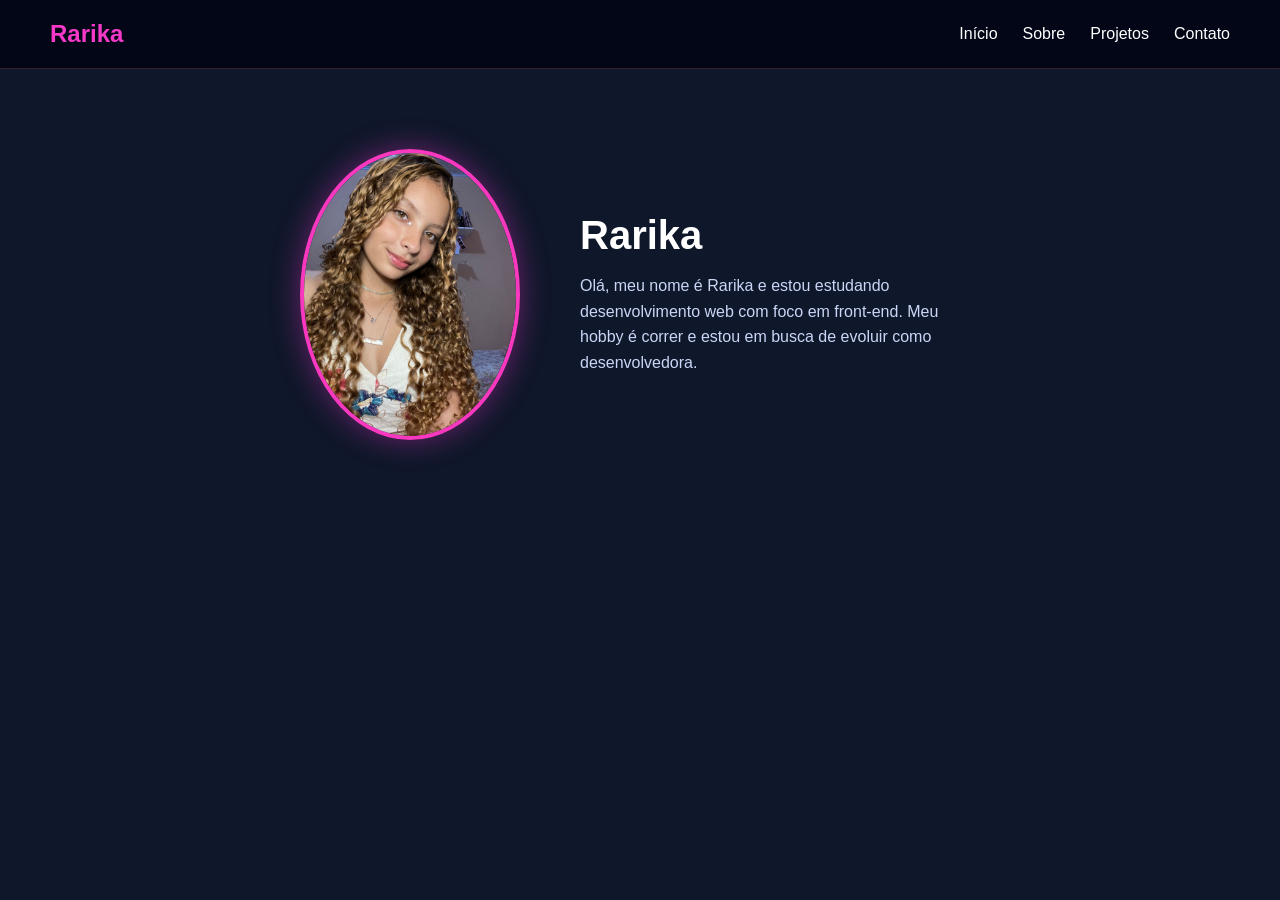
==== index.html @ e871b8e8 "meu site" ====
<!DOCTYPE html>
<html lang="pt-br">
<head>
    <meta charset="UTF-8">
    <title>Portfólio - Rarika</title>
    <link rel="stylesheet" href="style.css">
</head>
<body>

<header>
    <nav class="menu">
        <h2>Rarika</h2>
        <ul>
            <li><a href="index.html">Início</a></li>
            <li><a href="sobre.html">Sobre</a></li>
            <li><a href="projetos.html">Projetos</a></li>
            <li><a href="contato.html">Contato</a></li>
        </ul>
    </nav>
</header>

<section class="home">
    <img src="img/IMG_0130.jpeg" alt="">
    <div>
        <h1>Rarika</h1>
        <p>Olá, meu nome é Rarika e estou estudando desenvolvimento web com foco em front-end. Meu hobby é correr e estou em busca de evoluir como desenvolvedora.</p>
    </div>
</section>

</body>
</html>
---- style.css ----
/* RESET */
* {
    margin: 0;
    padding: 0;
    box-sizing: border-box;
}

/* BODY */
body {
    font-family: 'Segoe UI', sans-serif;
    background: #0f172a;
    color: #fff;
}

/* MENU */
.menu {
    display: flex;
    justify-content: space-between;
    align-items: center;
    padding: 20px 50px;
    background: #020617;
    border-bottom: 1px solid #3b1e31;
}

.menu h2 {
    color: #f838c8;
}

.menu ul {
    display: flex;
    gap: 25px;
    list-style: none;
}

.menu a {
    text-decoration: none;
    color: #fff;
    transition: 0.3s;
}

.menu a:hover {
    color: #f838c8;
}

/* HOME */
.home {
    display: flex;
    justify-content: center;
    align-items: center;
    gap: 60px;
    padding: 80px;
    flex-wrap: wrap;
}

.home img {
    width: 220px;
    border-radius: 50%;
    border: 4px solid #f838bf;
    box-shadow: 0 0 30px rgba(248, 56, 207, 0.4);
}

.home h1 {
    font-size: 40px;
    margin-bottom: 15px;
}

.home p {
    max-width: 400px;
    line-height: 1.6;
    color: #cbd5f5;
}

/* SOBRE */
.sobre {
    padding: 60px;
    max-width: 800px;
    margin: auto;
}

.sobre h1 {
    margin-bottom: 20px;
    color: #f838b8;
}

.sobre h2 {
    margin-top: 25px;
    color: #fc7db8;
}

/* PROJETOS */
.projetos {
    padding: 60px;
    text-align: center;
}

.projetos h1 {
    margin-bottom: 40px;
    color: #f83882;
}

.cards {
    display: flex;
    gap: 25px;
    justify-content: center;
    flex-wrap: wrap;
}

.card {
    background: #020617;
    padding: 25px;
    border-radius: 15px;
    width: 250px;
    transition: 0.3s;
    border: 1px solid #3b1e2a;
}

.card:hover {
    transform: translateY(-10px);
    box-shadow: 0 10px 30px rgba(248, 56, 136, 0.2);
}

.card h3 {
    margin-bottom: 10px;
    color: #f83892;
}

.card p {
    color: #f5cbdb;
}

/* CONTATO */
.contato {
    padding: 60px;
    text-align: center;
}

.contato h1 {
    margin-bottom: 20px;
    color: #f838a2;
}

.contato p {
    margin: 10px 0;
}

/* FORM */
form {
    margin-top: 20px;
    display: flex;
    flex-direction: column;
    gap: 15px;
    align-items: center;
}

input, textarea {
    width: 300px;
    padding: 12px;
    border-radius: 8px;
    border: none;
    outline: none;
}

textarea {
    height: 100px;
}

button {
    background: #f838ae;
    color: #020617;
    padding: 12px 20px;
    border: none;
    border-radius: 8px;
    cursor: pointer;
    transition: 0.3s;
}

button:hover {
    background: #e90e69;
}

/* RESPONSIVO */
@media(max-width: 768px) {
    .home {
        flex-direction: column;
        text-align: center;
    }

    .menu {
        flex-direction: column;
        gap: 10px;
    }
}
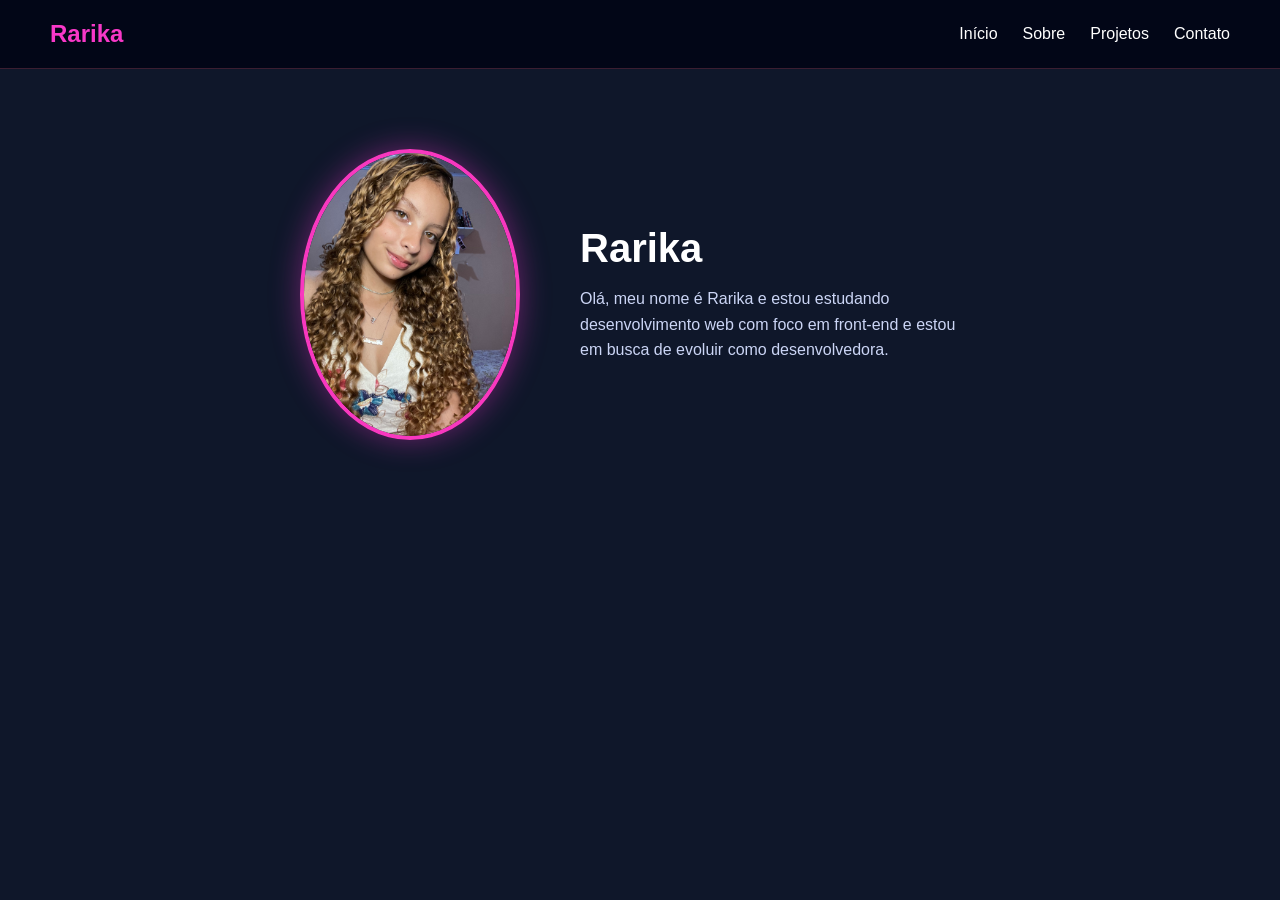
==== commit 2bc2adb2: "meu site" ====
--- a/index.html
+++ b/index.html
@@ -3,7 +3,7 @@
 <head>
     <meta charset="UTF-8">
     <title>Portfólio - Rarika</title>
-    <link rel="stylesheet" href="style.css">
+    <link rel="stylesheet" href="css/style.css">
 </head>
 <body>
 
@@ -23,7 +23,7 @@
     <img src="img/IMG_0130.jpeg" alt="">
     <div>
         <h1>Rarika</h1>
-        <p>Olá, meu nome é Rarika e estou estudando desenvolvimento web com foco em front-end. Meu hobby é correr e estou em busca de evoluir como desenvolvedora.</p>
+        <p>Olá, meu nome é Rarika e estou estudando desenvolvimento web com foco em front-end e estou em busca de evoluir como desenvolvedora.</p>
     </div>
 </section>
 
--- a/css/style.css
+++ b/css/style.css
@@ -0,0 +1,192 @@
+/* RESET */
+* {
+    margin: 0;
+    padding: 0;
+    box-sizing: border-box;
+}
+
+/* BODY */
+body {
+    font-family: 'Segoe UI', sans-serif;
+    background: #0f172a;
+    color: #fff;
+}
+
+/* MENU */
+.menu {
+    display: flex;
+    justify-content: space-between;
+    align-items: center;
+    padding: 20px 50px;
+    background: #020617;
+    border-bottom: 1px solid #3b1e31;
+}
+
+.menu h2 {
+    color: #f838c8;
+}
+
+.menu ul {
+    display: flex;
+    gap: 25px;
+    list-style: none;
+}
+
+.menu a {
+    text-decoration: none;
+    color: #fff;
+    transition: 0.3s;
+}
+
+.menu a:hover {
+    color: #f838c8;
+}
+
+/* HOME */
+.home {
+    display: flex;
+    justify-content: center;
+    align-items: center;
+    gap: 60px;
+    padding: 80px;
+    flex-wrap: wrap;
+}
+
+.home img {
+    width: 220px;
+    border-radius: 50%;
+    border: 4px solid #f838bf;
+    box-shadow: 0 0 30px rgba(248, 56, 207, 0.4);
+}
+
+.home h1 {
+    font-size: 40px;
+    margin-bottom: 15px;
+}
+
+.home p {
+    max-width: 400px;
+    line-height: 1.6;
+    color: #cbd5f5;
+}
+
+/* SOBRE */
+.sobre {
+    padding: 60px;
+    max-width: 800px;
+    margin: auto;
+}
+
+.sobre h1 {
+    margin-bottom: 20px;
+    color: #f838b8;
+}
+
+.sobre h2 {
+    margin-top: 25px;
+    color: #fc7db8;
+}
+
+/* PROJETOS */
+.projetos {
+    padding: 60px;
+    text-align: center;
+}
+
+.projetos h1 {
+    margin-bottom: 40px;
+    color: #f83882;
+}
+
+.cards {
+    display: flex;
+    gap: 25px;
+    justify-content: center;
+    flex-wrap: wrap;
+}
+
+.card {
+    background: #020617;
+    padding: 25px;
+    border-radius: 15px;
+    width: 250px;
+    transition: 0.3s;
+    border: 1px solid #3b1e2a;
+}
+
+.card:hover {
+    transform: translateY(-10px);
+    box-shadow: 0 10px 30px rgba(248, 56, 136, 0.2);
+}
+
+.card h3 {
+    margin-bottom: 10px;
+    color: #f83892;
+}
+
+.card p {
+    color: #f5cbdb;
+}
+
+/* CONTATO */
+.contato {
+    padding: 60px;
+    text-align: center;
+}
+
+.contato h1 {
+    margin-bottom: 20px;
+    color: #f838a2;
+}
+
+.contato p {
+    margin: 10px 0;
+}
+
+/* FORM */
+form {
+    margin-top: 20px;
+    display: flex;
+    flex-direction: column;
+    gap: 15px;
+    align-items: center;
+}
+
+input, textarea {
+    width: 300px;
+    padding: 12px;
+    border-radius: 8px;
+    border: none;
+    outline: none;
+}
+
+textarea {
+    height: 100px;
+}
+
+button {
+    background: #f838ae;
+    color: #020617;
+    padding: 12px 20px;
+    border: none;
+    border-radius: 8px;
+    cursor: pointer;
+    transition: 0.3s;
+}
+
+button:hover {
+    background: #e90e69;
+}
+
+/* RESPONSIVO */
+@media(max-width: 768px) {
+    .home {
+        flex-direction: column;
+        text-align: center;
+    }
+
+    .menu {
+        flex-direction: column;
+        gap: 10px;
+    }
+}
